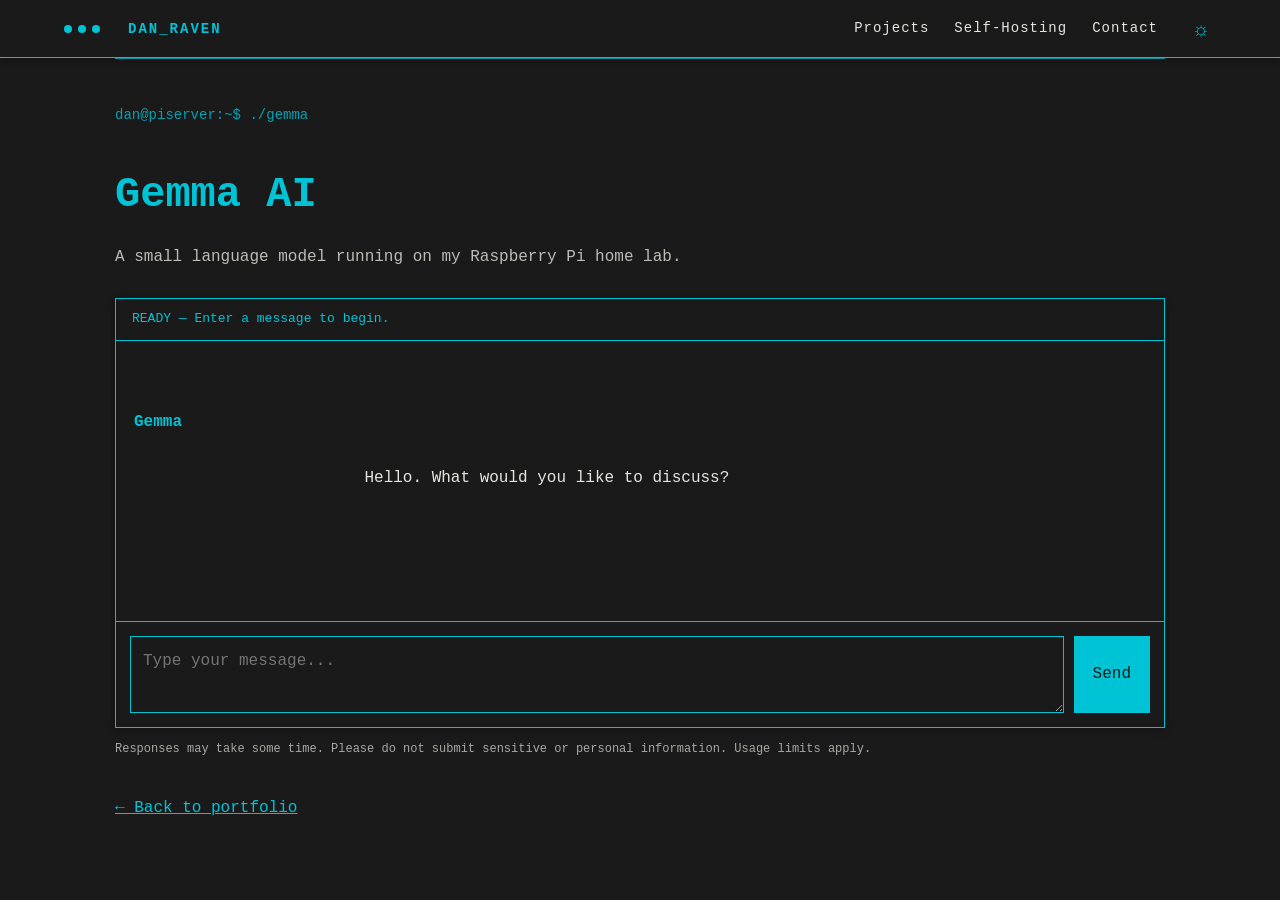
==== gemma.html @ fc13f6ea "Add Gemma AI and fix navigation" ====
<!DOCTYPE html>
<html lang="en">
<head>
    <meta charset="UTF-8">
    <meta name="viewport" content="width=device-width, initial-scale=1.0">
    <meta name="description" content="Chat with a locally hosted AI assistant running on Raspberry Pi.">
    <title>Gemma AI | Dan Raven</title>
    <link rel="stylesheet" href="style.css">
    <script src="script.js" defer></script>
    <style>
        .chat-section {
            padding: 45px 0 70px;
            border-top: 1px solid var(--accent);
        }

        .chat-intro {
            margin-bottom: 28px;
        }

        .chat-intro h1 {
            color: var(--accent);
            font-size: clamp(28px, 5vw, 42px);
            margin-bottom: 8px;
        }

        .chat-intro p {
            opacity: 0.8;
        }

        .chat-panel {
            border: 1px solid var(--accent);
            box-shadow: 0 2px 8px var(--shadow);
        }

        .chat-status {
            padding: 10px 16px;
            border-bottom: 1px solid var(--accent);
            font-size: 13px;
            color: var(--accent);
        }

        .chat-messages {
            min-height: 280px;
            max-height: 55vh;
            overflow-y: auto;
            padding: 18px;
        }

        .chat-message {
            margin-bottom: 18px;
            white-space: pre-wrap;
            overflow-wrap: anywhere;
        }

        .chat-message strong {
            display: block;
            color: var(--accent);
            margin-bottom: 4px;
        }

        .chat-form {
            display: flex;
            gap: 10px;
            padding: 14px;
            border-top: 1px solid var(--accent);
        }

        .chat-form textarea {
            flex: 1;
            min-width: 0;
            resize: vertical;
            min-height: 48px;
            max-height: 160px;
            padding: 12px;
            background: var(--background);
            color: var(--text);
            border: 1px solid var(--accent);
            font: inherit;
        }

        .chat-form button {
            padding: 10px 18px;
            background: var(--accent);
            color: var(--background);
            border: 1px solid var(--accent);
            font: inherit;
            cursor: pointer;
        }

        .chat-form button:disabled,
        .chat-form textarea:disabled {
            opacity: 0.5;
            cursor: not-allowed;
        }

        .chat-note {
            margin-top: 12px;
            font-size: 12px;
            opacity: 0.7;
        }

        .back-link {
            display: inline-block;
            margin-top: 24px;
            color: var(--accent);
        }

        @media (max-width: 520px) {
            .chat-form {
                flex-direction: column;
            }

            .chat-form button {
                min-height: 44px;
            }
        }
    </style>
</head>
<body>
    <header class="site-header">
        <div class="terminal-lights"><span></span><span></span><span></span></div>
        <a href="index.html" class="header-label">DAN_RAVEN</a>
        <nav class="site-nav">
            <a href="index.html#projects">Projects</a>
            <a href="index.html#self-hosting">Self-Hosting</a>
            <a href="index.html#contact">Contact</a>
        </nav>
        <button id="theme-toggle" class="theme-toggle" type="button"
                aria-label="Switch to light mode">☼</button>
    </header>

    <main>
        <section class="chat-section">
            <div class="chat-intro">
                <p class="terminal-prompt">dan@piserver:~$ ./gemma</p>
                <h1>Gemma AI</h1>
                <p>A small language model running on my Raspberry Pi home lab.</p>
            </div>

            <div class="chat-panel">
                <div class="chat-status" id="chat-status" role="status">
                    READY — Enter a message to begin.
                </div>

                <div class="chat-messages" id="chat-messages"
                     aria-live="polite">
                    <div class="chat-message">
                        <strong>Gemma</strong>
                        Hello. What would you like to discuss?
                    </div>
                </div>

                <form class="chat-form" id="chat-form">
                    <textarea id="chat-input" name="message"
                        maxlength="2000" required
                        placeholder="Type your message..."
                        aria-label="Your message"></textarea>
                    <button id="send-button" type="submit">Send</button>
                </form>
            </div>

            <p class="chat-note">
                Responses may take some time. Please do not submit sensitive
                or personal information. Usage limits apply.
            </p>

            <a class="back-link" href="index.html">&larr; Back to portfolio</a>
        </section>
    </main>

    <script>
        const form = document.getElementById("chat-form");
        const input = document.getElementById("chat-input");
        const sendButton = document.getElementById("send-button");
        const messages = document.getElementById("chat-messages");
        const status = document.getElementById("chat-status");

        function addMessage(speaker, text) {
            const message = document.createElement("div");
            message.className = "chat-message";

            const label = document.createElement("strong");
            label.textContent = speaker;

            const content = document.createElement("div");
            content.textContent = text;

            message.append(label, content);
            messages.appendChild(message);
            messages.scrollTop = messages.scrollHeight;
        }

        form.addEventListener("submit", async (event) => {
            event.preventDefault();

            const message = input.value.trim();
            if (!message || sendButton.disabled) return;

            addMessage("You", message);
            input.value = "";
            input.disabled = true;
            sendButton.disabled = true;
            status.textContent = "THINKING — Please wait...";

            try {
                const response = await fetch("/api/chat", {
                    method: "POST",
                    headers: { "Content-Type": "application/json" },
                    body: JSON.stringify({ message })
                });

                const data = await response.json();

                if (!response.ok) {
                    throw new Error(data.error || "The request failed.");
                }

                addMessage("Gemma", data.reply);
                status.textContent = "READY";
            } catch (error) {
                addMessage("System", error.message ||
                    "Could not reach the chatbot. Please try again.");
                status.textContent = "ERROR — Request unsuccessful.";
            } finally {
                input.disabled = false;
                sendButton.disabled = false;
                input.focus();
            }
        });
    </script>
</body>
</html>
---- style.css ----
/* =========================================================
   THEME VARIABLES
   ========================================================= */

:root {
    --background: #1A1A1A;
    --surface: #2A2A2A;
    --text: #E6E6E0;
    --muted: #A8A8A2;
    --accent: #00C4D6;
    --shadow: rgba(0, 0, 0, 0.4);
}

body.light-mode {
    --background: #E8E8E2;
    --surface: #F5F5F0;
    --text: #202020;
    --muted: #555555;
    --accent: #008C99;
    --shadow: rgba(0, 0, 0, 0.15);
}


/* =========================================================
   GLOBAL
   ========================================================= */

* {
    box-sizing: border-box;
}

html {
    scroll-behavior: smooth;
}

body {
    margin: 0;
    background: var(--background);
    color: var(--text);
    font-family: "Courier New", Courier, monospace;
    line-height: 1.6;
    transition:
        background-color 0.25s ease,
        color 0.25s ease;
}


/* =========================================================
   HEADER
   ========================================================= */

.site-header {
    position: sticky;
    top: 0;
    z-index: 100;
    display: flex;
    align-items: center;
    gap: 18px;
    padding: 12px 5%;
    background: var(--background);
    border-bottom: 1px solid var(--accent);
    box-shadow: 0 2px 8px var(--shadow);
    transition:
        background-color 0.25s ease,
        border-color 0.25s ease;
}

.terminal-lights {
    display: flex;
    gap: 6px;
}

.terminal-lights span {
    width: 8px;
    height: 8px;
    border-radius: 50%;
    background: var(--accent);
}

.header-label {
    padding-left: 10px;
    color: var(--accent);
    font-size: 14px;
    font-weight: bold;
    letter-spacing: 2px;
    text-decoration: none;
}

.site-nav {
    display: flex;
    gap: 25px;
    margin-left: auto;
}

.site-nav a {
    padding: 5px 0;
    color: var(--text);
    font-size: 14px;
    letter-spacing: 1px;
    text-decoration: none;
    border-bottom: 1px solid transparent;
    transition:
        color 0.2s ease,
        border-color 0.2s ease;
}

.site-nav a:hover {
    color: var(--accent);
    border-bottom-color: var(--accent);
}


/* =========================================================
   DARK / LIGHT TOGGLE
   ========================================================= */

.theme-toggle {
    width: 30px;
    height: 30px;
    margin-left: 10px;
    padding: 0;
    display: flex;
    align-items: center;
    justify-content: center;
    background: transparent;
    color: var(--accent);
    border: none;
    font-family: Arial, sans-serif;
    font-size: 20px;
    line-height: 1;
    cursor: pointer;
    transition: color 0.2s ease;
}

.theme-toggle:hover {
    color: var(--text);
}


/* =========================================================
   MAIN
   ========================================================= */

main {
    width: min(1050px, 90%);
    margin: 0 auto;
}


/* =========================================================
   HERO
   ========================================================= */

.hero {
    min-height: 24vh;
    display: flex;
    flex-direction: column;
    justify-content: center;
    padding: 30px 0 25px;
}

.terminal-prompt {
    margin: 0 0 12px;
    color: var(--accent);
    font-size: 14px;
}

.hero h1 {
    margin: 0;
    color: var(--text);
    font-size: clamp(48px, 9vw, 92px);
    line-height: 1;
    letter-spacing: -3px;
}

.hero h2 {
    margin: 22px 0 0;
    color: var(--accent);
    font-size: clamp(19px, 3vw, 28px);
    font-weight: normal;
}


/* =========================================================
   SECTIONS
   ========================================================= */

.section {
    padding: 70px 0;
    border-top: 1px solid var(--accent);
    scroll-margin-top: 80px;
}

.section-title {
    display: flex;
    align-items: center;
    gap: 12px;
    margin-bottom: 38px;
}

.section-title span {
    display: block;
    width: 9px;
    height: 9px;
    background: var(--accent);
}

.section-title h2 {
    margin: 0;
    color: var(--accent);
    font-size: 22px;
    letter-spacing: 2px;
}


/* =========================================================
   ABOUT / BIO
   ========================================================= */

.bio-content {
    display: grid;
    grid-template-columns: minmax(240px, 0.8fr) minmax(0, 1.8fr);
    gap: 55px;
    align-items: start;
}

.bio-image {
    grid-column: 1;
    grid-row: 1;
    width: 100%;
}

.bio-image img {
    display: block;
    width: 100%;
    height: auto;
    border-radius: 14px;
}

.bio-text {
    grid-column: 2;
    grid-row: 1;
}

.bio-text p {
    max-width: 650px;
    color: var(--text);
}

.bio-text a {
    color: var(--accent);
}

.bio-text a:hover {
    color: var(--text);
}

.bio-links {
    margin-top: 28px;
}


/* =========================================================
   CERTIFICATIONS
   ========================================================= */

.certifications {
    grid-column: 1 / -1;
    grid-row: 2;
    margin-top: 0;
    padding-top: 18px;
    border-top: 1px solid var(--accent);
}

.certifications h3 {
    margin: 0 0 18px;
    color: var(--accent);
    font-size: 14px;
    letter-spacing: 1px;
}

.cert {
    display: inline-block;
    vertical-align: top;
    margin-right: 40px;
    min-width: 180px;
}

.cert strong {
    display: block;
    color: var(--text);
}

.cert small {
    display: block;
    color: var(--muted);
}


/* =========================================================
   PROJECT CARDS
   ========================================================= */

.project {
    margin-bottom: 25px;
    padding: 30px;
    background: var(--surface);
    border: 1px solid var(--accent);
    box-shadow: 4px 4px 0 rgba(0, 196, 214, 0.15);
    transition:
        background-color 0.25s ease,
        border-color 0.25s ease;
}

.project-content h3 {
    margin-top: 0;
    color: var(--text);
    font-size: 18px;
}

.project-content p {
    max-width: 760px;
    color: var(--text);
}


/* =========================================================
   TAGS
   ========================================================= */

.tags {
    display: flex;
    flex-wrap: wrap;
    gap: 8px;
    margin-top: 22px;
}

.tags span {
    padding: 4px 9px;
    background: var(--background);
    color: var(--text);
    border: 1px solid var(--accent);
    font-size: 11px;
}


/* =========================================================
   MEDIA PLACEHOLDER
   ========================================================= */

.project-media {
    margin-top: 25px;
}

.media-placeholder {
    min-height: 220px;
    display: flex;
    flex-direction: column;
    justify-content: center;
    align-items: center;
    background: var(--background);
    color: var(--accent);
    border: 1px dashed var(--accent);
    text-align: center;
}

.media-placeholder small {
    margin-top: 8px;
    color: var(--muted);
}


/* =========================================================
   SELF-HOSTING SERVICES
   ========================================================= */

.server-services {
    display: grid;
    grid-template-columns: repeat(2, 1fr);
    margin-top: 30px;
    border-top: 1px solid var(--accent);
    border-left: 1px solid var(--accent);
}

.service {
    display: flex;
    gap: 15px;
    padding: 18px;
    background: var(--background);
    border-right: 1px solid var(--accent);
    border-bottom: 1px solid var(--accent);
}

.service-number {
    color: var(--accent);
    font-size: 12px;
}

.service strong {
    display: block;
    color: var(--text);
}

.service small {
    display: block;
    margin-top: 3px;
    color: var(--muted);
}


/* =========================================================
   PHOTO GALLERY
   ========================================================= */

.photo-gallery {
    display: grid;
    grid-template-columns: repeat(5, 1fr);
    gap: 10px;
    margin-top: 30px;
}

.gallery-image {
    position: relative;
    aspect-ratio: 16 / 9;
}

.gallery-image img {
    display: block;
    width: 100%;
    height: 100%;
    object-fit: cover;
    transition: transform 0.4s ease;
}

.gallery-image:hover img {
    transform: none;
}

/* =========================================================
   FOOTER
   ========================================================= */

footer {
    display: flex;
    justify-content: space-between;
    margin-top: 30px;
    padding: 30px 5%;
    background: var(--background);
    border-top: 1px solid var(--accent);
    color: var(--muted);
    font-size: 11px;
    letter-spacing: 1px;
}


/* =========================================================
   MOBILE
   ========================================================= */

@media (max-width: 750px) {

    .site-header {
        flex-wrap: wrap;
    }

    .site-nav {
        width: 100%;
        justify-content: space-between;
        margin-left: 0;
        margin-top: 5px;
    }

    .theme-toggle {
        margin-left: auto;
    }

    .bio-content {
        grid-template-columns: 1fr;
        gap: 35px;
    }

    .bio-image {
        grid-column: 1;
        grid-row: 1;
        width: 100%;
    }

    .bio-image img {
        width: 100%;
        height: auto;
        object-fit: contain;
    }

    .bio-text {
        grid-column: 1;
        grid-row: 2;
    }

    .certifications {
        grid-column: 1;
        grid-row: 3;
        margin-top: 0;
    }

    .cert {
        display: block;
        margin: 0 0 20px;
    }

    .server-services {
        grid-template-columns: 1fr;
    }

    .photo-gallery {
        grid-template-columns: repeat(2, 1fr);
    }

    .gallery-image:hover img {
        transform: scale(1.5);
        max-height: 60vh;
    }

    footer {
        flex-direction: column;
        gap: 5px;
    }

}

.gallery-zoom {
    position: fixed;
    width: 450px;
    height: 450px;
    object-fit: contain;
    transform: translate(-50%, -50%) scale(0.9);
    opacity: 0;
    z-index: 1000;
    pointer-events: none;
   transition: transform 0.3s ease-out, opacity 0.3s ease-out;
}
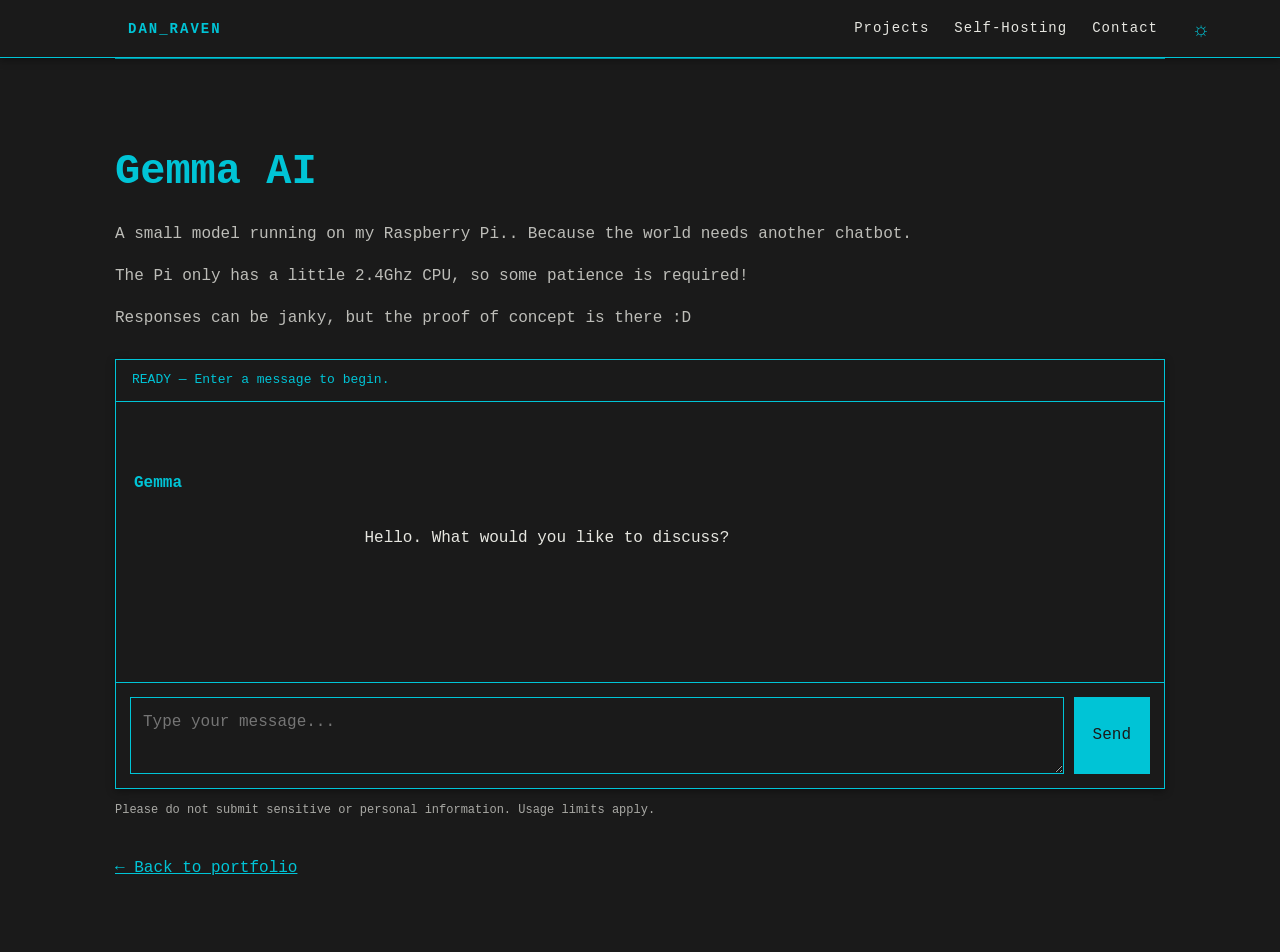
==== commit cf3a57ab: "Enable Enter key to send chatbot messages" ====
--- a/gemma.html
+++ b/gemma.html
@@ -119,7 +119,7 @@
 </head>
 <body>
     <header class="site-header">
-        <div class="terminal-lights"><span></span><span></span><span></span></div>
+        <span></span><span></span><span></span></div>
         <a href="index.html" class="header-label">DAN_RAVEN</a>
         <nav class="site-nav">
             <a href="index.html#projects">Projects</a>
@@ -133,9 +133,10 @@
     <main>
         <section class="chat-section">
             <div class="chat-intro">
-                <p class="terminal-prompt">dan@piserver:~$ ./gemma</p>
                 <h1>Gemma AI</h1>
-                <p>A small language model running on my Raspberry Pi home lab.</p>
+                <p>A small model running on my Raspberry Pi.. Because the world needs another chatbot.</p>
+                <p>The Pi only has a little 2.4Ghz CPU, so some patience is required!</p>
+                <p>Responses can be janky, but the proof of concept is there :D</p>
             </div>
 
             <div class="chat-panel">
@@ -161,7 +162,7 @@
             </div>
 
             <p class="chat-note">
-                Responses may take some time. Please do not submit sensitive
+                Please do not submit sensitive
                 or personal information. Usage limits apply.
             </p>
 
@@ -190,7 +191,12 @@
             messages.appendChild(message);
             messages.scrollTop = messages.scrollHeight;
         }
-
+        input.addEventListener("keydown", (event) => {
+    if (event.key === "Enter" && !event.shiftKey) {
+        event.preventDefault();
+        form.requestSubmit();
+    }
+});
         form.addEventListener("submit", async (event) => {
             event.preventDefault();
 
